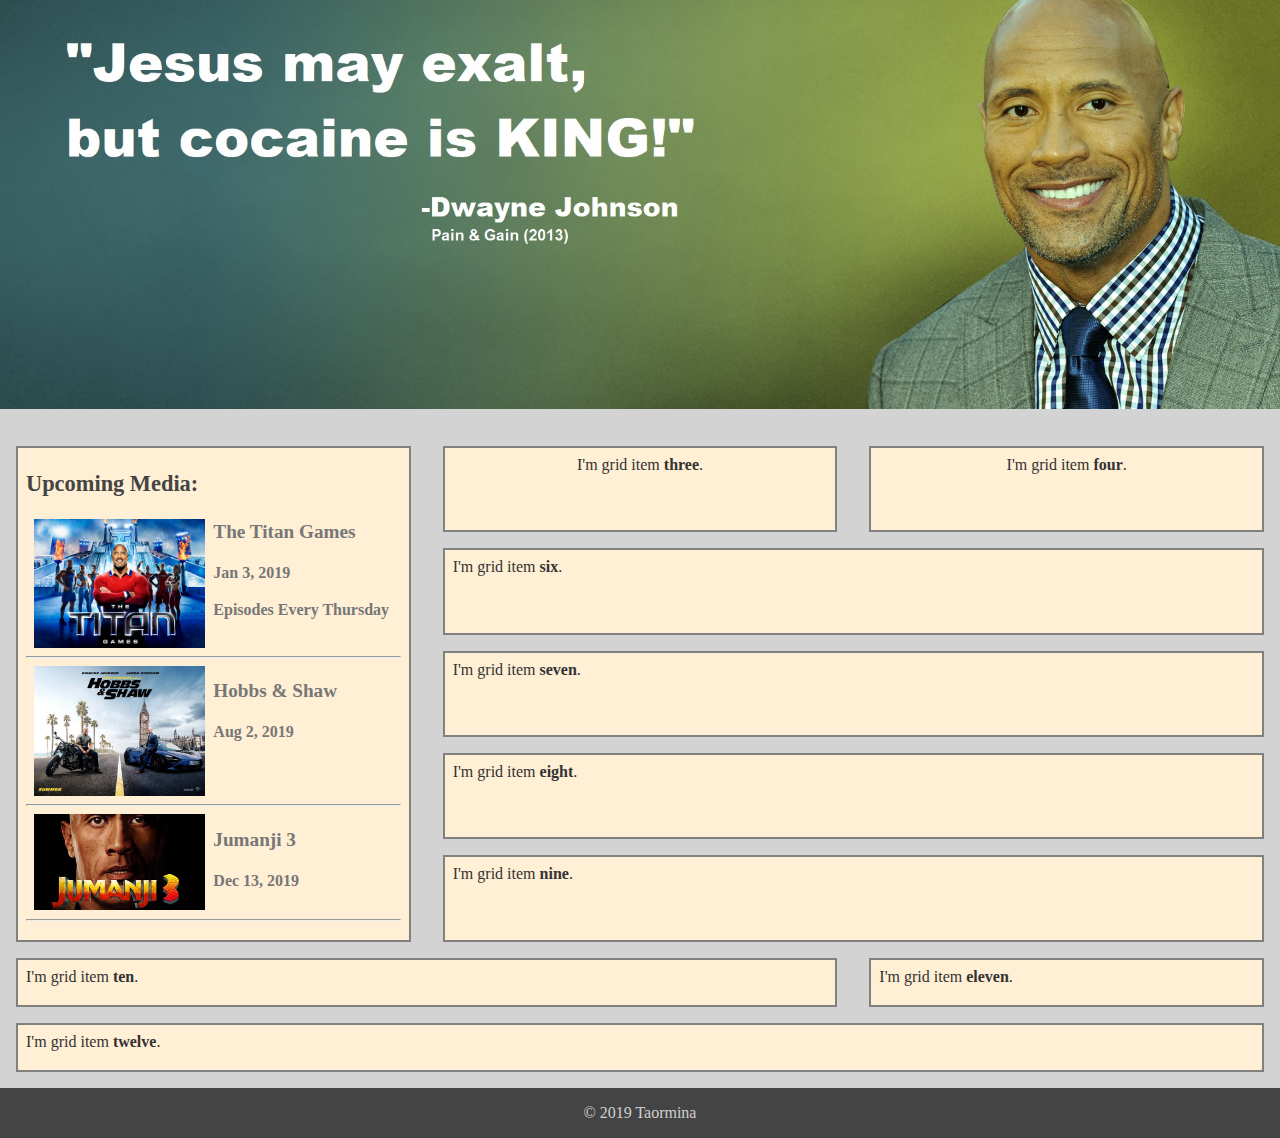
==== main.html @ 6da6864b "Added password protection" ====
<!DOCTYPE html>
<html lang="en-US">
  <head>
    <meta charset="utf-8">
    <meta http-equiv="X-UA-Compatible" content="IE=edge">
    <meta name="viewport" content="width=device-width, initial-scale=1">
    <link rel="icon" href="img/mt-logo.png">
    <title>&copy; 2019 Taormina</title>
    <link href="https://fonts.googleapis.com/css?family=Gentium+Book+Basic|Lato:300,900" rel="stylesheet"><!-- to load google fonts -->
    <link href="css/mini_reset.css" rel="stylesheet"><!-- for browser reset -->
    <link href="css/normalize.css" rel="stylesheet"><!-- for cross-browser compatibility -->
    <link href="css/style.css" rel="stylesheet"><!-- link to stylesheet -->
  </head>
  <body>
    <main id="page">
      <div class="main-image">
        <figure>
          <img src="img/header-image.jpg" alt="Dwayne &quot;The Rock&quot; Johnson">
        </figure>
      </div>
      <section class="grid-container">
        <!--
        <div class="grid-item two">
          <p>I'm grid item <strong>two</strong>.</p>
        </div>-->
        <div class="grid-item three">
          <p>I'm grid item <strong>three</strong>.</p>
        </div>
        <div class="grid-item four">
          <p>I'm grid item <strong>four</strong>.</p>
        </div>
        <div class="grid-item five">
        <h4>Upcoming Media:</h4>

        <figure>
          <a href="https://www.nbc.com/the-titan-games" target="_blank">
            <img class="movie" src="img/titan-games.jpg" alt="Titan Games">
          </a>
        </figure>
          <h5 class="description">The Titan Games<h5>
          <h6 class="description">Jan 3, 2019<h6>
          <h6 class="description">Episodes Every Thursday<h6>
          <br style="clear:both"/>
          <hr>

          <figure>
          <a href="https://www.imdb.com/videoplayer/vi3195320857?playlistId=tt6806448&ref_=tt_ov_vi" target="_blank">
            <img class="movie" src="img/hobbs-and-shaw.jpg" alt="Hobbs and Shaw">
          </a>
          </figure>
          <h5 class="description">Hobbs & Shaw<h5>
            <h6 class="description">Aug 2, 2019<h6>
          <br style="clear:both"/>
          <hr>

          <figure>
          <a href="https://www.imdb.com/title/tt7975244/" target="_blank">
            <img class="movie" src="img/jumanji-3.jpg" alt="Jumanji 3">
          </a>
          </figure>
          <h5 class="description">Jumanji 3<h5>
            <h6 class="description">Dec 13, 2019<h6>
          <br style="clear:both"/>
          <hr>

        </div>
      </div>
        <div class="grid-item six">
          <p>I'm grid item <strong>six</strong>.</p>
        </div>
        <div class="grid-item seven">
          <p>I'm grid item <strong>seven</strong>.</p>
        </div>
        <div class="grid-item eight">
          <p>I'm grid item <strong>eight</strong>.</p>
        </div>
        <div class="grid-item nine">
          <p>I'm grid item <strong>nine</strong>.</p>
        </div>
        <div class="grid-item ten">
          <p>I'm grid item <strong>ten</strong>.</p>
        </div>
        <div class="grid-item eleven">
          <p>I'm grid item <strong>eleven</strong>.</p>
        </div>
        <div class="grid-item twelve">
          <p>I'm grid item <strong>twelve</strong>.</p>
        </div>
      </section>
      <footer class="footer">
        <p>&copy; 2019 Taormina</p>
      </footer>
    </main>
  </body>

</html>
---- css/style.css ----
/*-- Hero Unit Styles--*/
header {
  width: 510px;
  margin-top: 2em;
  margin-bottom: 2em;
  margin-left: auto;
  margin-right: auto;
}
h1 {font-size: 2em;}
h2 {font-size: 1.8em;}
h3 {font-size: 1.6em;}
h4 {font-size: 1.4em;
  color: #444 !important
}
h5 {font-size: 1.2em;
}
h6 {font-size: 1em;}

h1, h2, h3, h4, h5, h6 {
  font-weight: 800;
  margin-top: .67em;
  margin-bottom: .67em;
  color: #777;
}
h1 {
  margin: 0 auto;
  padding: 0 auto;
  margin-left: auto;
  margin-right: auto;
  display: flex;
  justify-content: center;
}
body {
  color: #333;
  font-size: 16px;
  font-family: 'Gentium Book Basic', serif;
  background-color: lightgray;
}
p {
  margin-bottom: .67em;
  margin-left: auto;
  margin-right: auto;
}
.main-image{
  width: 100%;
}
/*--Styles the grid--*/
.grid-container {
  border: 3px;
  padding: 1em;
/*-- enables grid layout--*/
  display: grid;
  grid-gap: 1em 2em;
  grid-template-columns: repeat(3, 1fr);
}
.grid-item {
  border: 2px solid gray;
  padding: .5em;
  background-color: papayawhip;
  overflow: auto;
}

.grid-container {
  grid-template-areas:
                      "head head head"
                      "wall feat2 feat3"
                      "wall blog1 blog1"
                      "wall blog2 blog2"
                      "wall blog3 blog3"
                      "wall blog4 blog4"
                      "close1 close1 close2"
                      "foot foot foot";
}
.one {
  grid-area: head;
  border: none;
  background: none;
  padding: 0em;
}
.two {
  /*grid-area: feat1;*/
  text-align: center;
}
.three {
  grid-area: feat2;
  text-align: center;
}
.four {
  grid-area: feat3;
  text-align: center;
}
.five {
  grid-area: wall;
}
.six {
  grid-area: blog1;
}
.seven {
  grid-area: blog2;
}
.eight {
  grid-area: blog3;
}
.nine {
  grid-area: blog4;
}
.ten {
  grid-area: close1;
}
.eleven {
  grid-area: close2;
}
.twelve {
  grid-area: foot;
}
/*-- Styles Links in Pages--*/
a:link, a:visited {
  color: #D0D0D0;
  text-decoration: none;
}
a:hover, a:active  {
  color: #F0F0F0;
  text-decoration: underline;
}
a.active {
  color: #F0F0F0;
}
/*--Styles movie images--*/
.movie {
  float: left;
  width: 50%;
  padding: .5em .5em;
/*  border: 2px red solid;*/
}
.description{
  /*border: 2px blue solid;*/
  padding-top: .5em;
}
/*--Styles Footer--*/
.footer {
   position: sticky;
   bottom: auto;
   text-align: center;
   padding: 1em 0 .3em 0;
   color: #D0D0D0;
   width:100%;
   height: auto;   /* Height of the footer */
   background:#444;
}
/*-- changes header and article width on small screens --*/
@media screen and (max-width: 768px) {
  header {width: 96%;}
  article {width: 96%;}
}
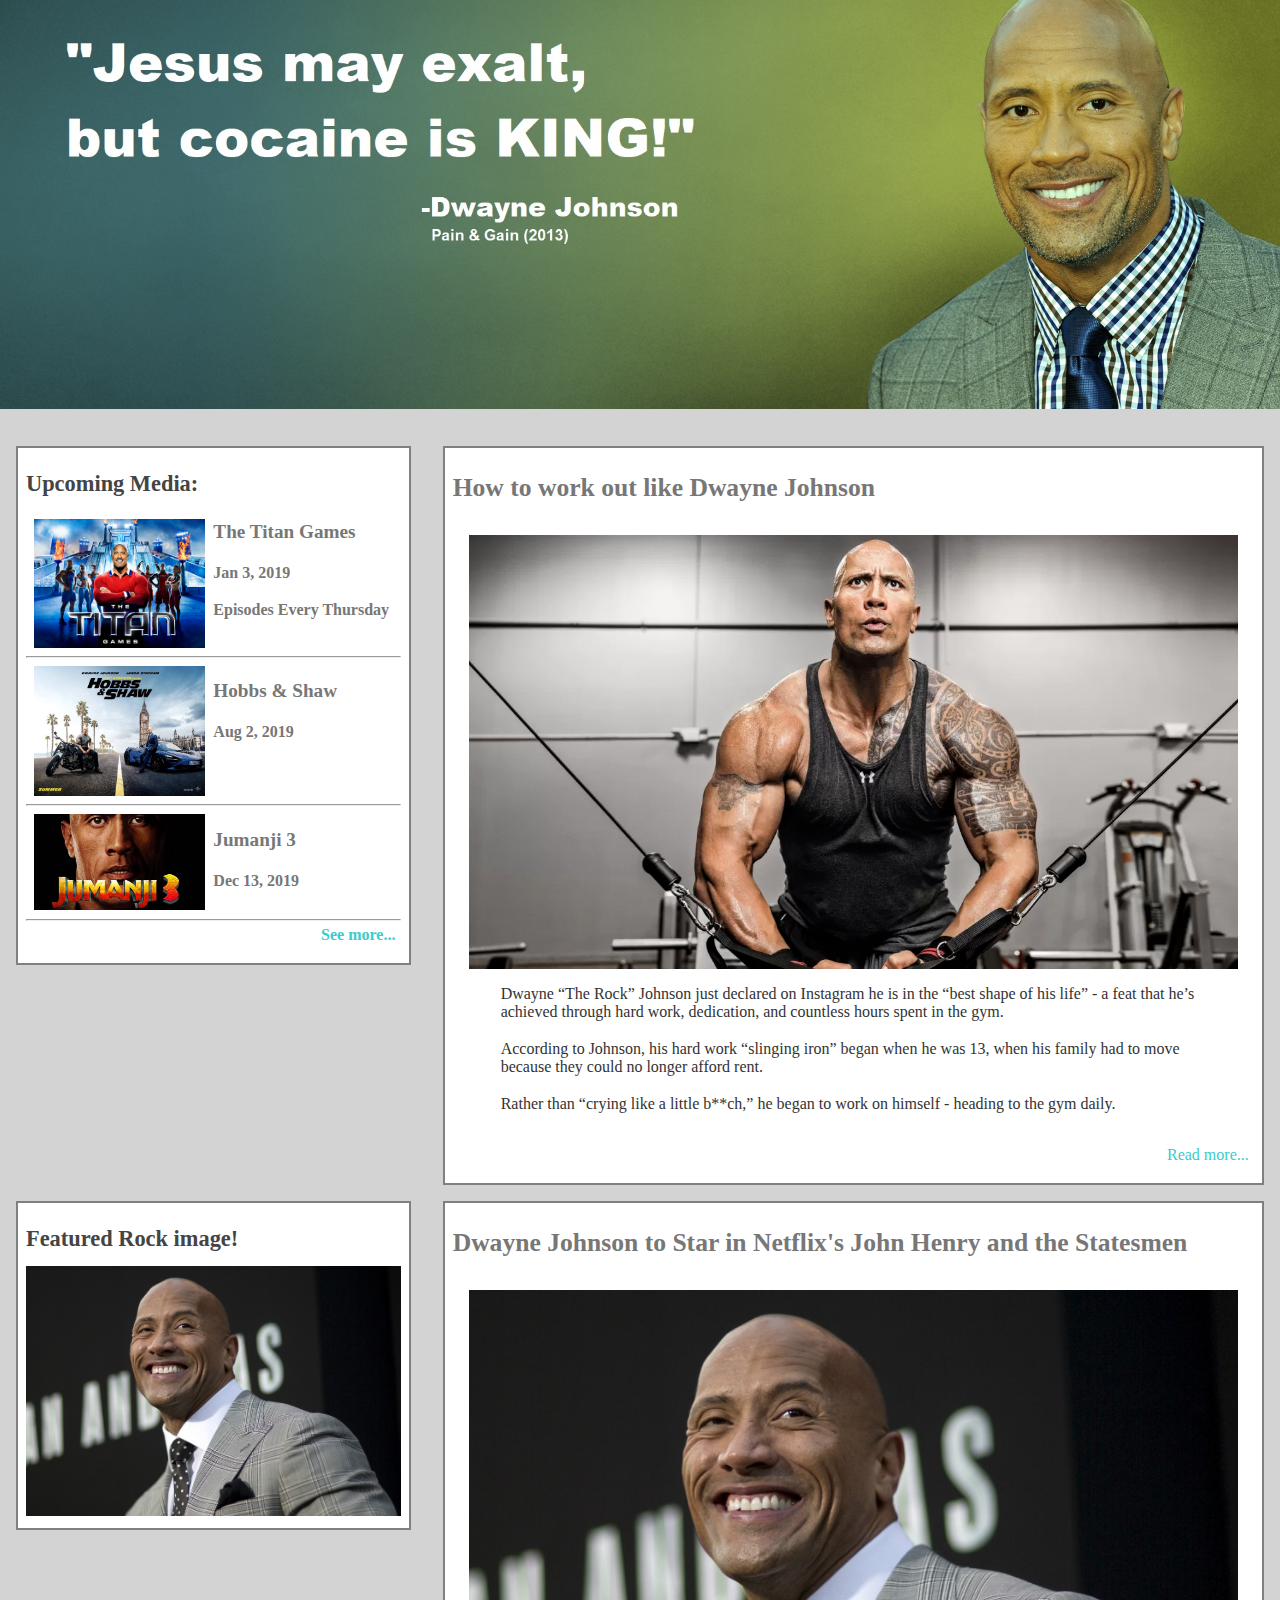
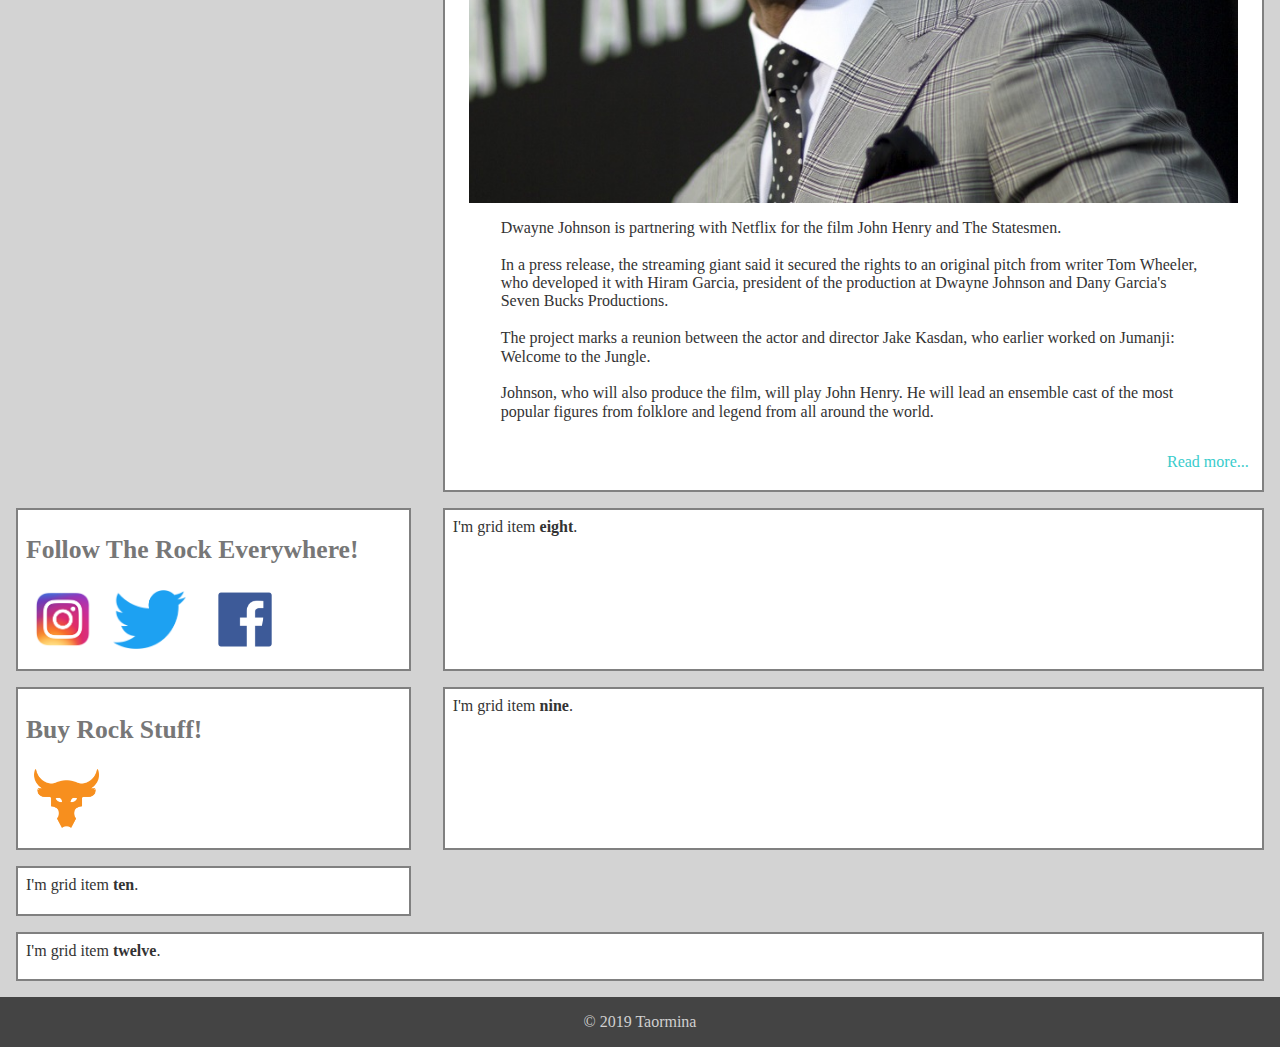
==== commit 17b6826a: "some more changes" ====
--- a/main.html
+++ b/main.html
@@ -4,7 +4,7 @@
     <meta charset="utf-8">
     <meta http-equiv="X-UA-Compatible" content="IE=edge">
     <meta name="viewport" content="width=device-width, initial-scale=1">
-    <link rel="icon" href="img/mt-logo.png">
+    <link rel="icon" href="img/dj-head.png">
     <title>&copy; 2019 Taormina</title>
     <link href="https://fonts.googleapis.com/css?family=Gentium+Book+Basic|Lato:300,900" rel="stylesheet"><!-- to load google fonts -->
     <link href="css/mini_reset.css" rel="stylesheet"><!-- for browser reset -->
@@ -24,52 +24,86 @@
           <p>I'm grid item <strong>two</strong>.</p>
         </div>-->
         <div class="grid-item three">
-          <p>I'm grid item <strong>three</strong>.</p>
+          <h3>Buy Rock Stuff!</h3>
+          <figure>
+            <a href="https://www.underarmour.com/en-us/project-rock/g/32k2" target="_blank">
+              <img class="social gear" src="img/project-rock.png" alt="Project Rock">
+            </a>
+          </figure>
         </div>
         <div class="grid-item four">
-          <p>I'm grid item <strong>four</strong>.</p>
+          <h3>Follow The Rock Everywhere!</h3>
+            <a href="https://www.instagram.com/therock/?hl=en" target="_blank">
+              <img class="social" src="img/instagram.png" alt="Instagram">
+            </a>
+            <a href="https://twitter.com/TheRock?ref_src=twsrc%5Egoogle%7Ctwcamp%5Eserp%7Ctwgr%5Eauthor" target="_blank">
+              <img class="social" src="img/twitter.png" alt="Twitter">
+            </a>
+            <a href="https://www.facebook.com/DwayneJohnson/" target="_blank">
+              <img class="social" src="img/facebook.png" alt="Facebook">
+            </a>
         </div>
         <div class="grid-item five">
-        <h4>Upcoming Media:</h4>
-
-        <figure>
-          <a href="https://www.nbc.com/the-titan-games" target="_blank">
-            <img class="movie" src="img/titan-games.jpg" alt="Titan Games">
-          </a>
-        </figure>
-          <h5 class="description">The Titan Games<h5>
-          <h6 class="description">Jan 3, 2019<h6>
-          <h6 class="description">Episodes Every Thursday<h6>
-          <br style="clear:both"/>
-          <hr>
+          <h4>Upcoming Media:</h4>
 
           <figure>
-          <a href="https://www.imdb.com/videoplayer/vi3195320857?playlistId=tt6806448&ref_=tt_ov_vi" target="_blank">
-            <img class="movie" src="img/hobbs-and-shaw.jpg" alt="Hobbs and Shaw">
-          </a>
+            <a href="https://www.nbc.com/the-titan-games" target="_blank">
+              <img class="movie" src="img/titan-games.jpg" alt="Titan Games">
+            </a>
           </figure>
-          <h5 class="description">Hobbs & Shaw<h5>
-            <h6 class="description">Aug 2, 2019<h6>
-          <br style="clear:both"/>
-          <hr>
+            <h5 class="description">The Titan Games<h5>
+            <h6 class="description">Jan 3, 2019<h6>
+            <h6 class="description">Episodes Every Thursday<h6>
+            <br style="clear:both"/>
+            <hr>
 
-          <figure>
-          <a href="https://www.imdb.com/title/tt7975244/" target="_blank">
-            <img class="movie" src="img/jumanji-3.jpg" alt="Jumanji 3">
-          </a>
-          </figure>
-          <h5 class="description">Jumanji 3<h5>
-            <h6 class="description">Dec 13, 2019<h6>
-          <br style="clear:both"/>
-          <hr>
+            <figure>
+            <a href="https://www.imdb.com/videoplayer/vi3195320857?playlistId=tt6806448&ref_=tt_ov_vi" target="_blank">
+              <img class="movie" src="img/hobbs-and-shaw.jpg" alt="Hobbs and Shaw">
+            </a>
+            </figure>
+            <h5 class="description">Hobbs & Shaw<h5>
+              <h6 class="description">Aug 2, 2019<h6>
+            <br style="clear:both"/>
+            <hr>
 
+            <figure>
+            <a href="https://www.imdb.com/title/tt7975244/" target="_blank">
+              <img class="movie" src="img/jumanji-3.jpg" alt="Jumanji 3">
+            </a>
+            </figure>
+            <h5 class="description">Jumanji 3<h5>
+              <h6 class="description">Dec 13, 2019<h6>
+            <br style="clear:both"/>
+            <hr>
+
+            <a class="link more" target="_blank" href="https://www.google.com/search?q=dwayne+johnson+upcoming+movies&oq=dwayne+johnson+upcoming+movies&aqs=chrome.0.69i59j0l5.4407j0j7&sourceid=chrome&ie=UTF-8">
+              <p>See more...</p>
+            </a>
         </div>
       </div>
         <div class="grid-item six">
-          <p>I'm grid item <strong>six</strong>.</p>
+          <h3>How to work out like Dwayne Johnson</h3>
+          <figure>
+              <img class="blog-img" src="img/rock-workout.png" alt="Dwayne's Manly Muscles">
+          </figure>
+          <p class="blog-post">Dwayne “The Rock” Johnson just declared on Instagram he is in the “best shape of his life” - a feat that he’s achieved through hard work, dedication, and countless hours spent in the gym.<br>
+            <br>According to Johnson, his hard work “slinging iron” began when he was 13, when his family had to move because they could no longer afford rent.<br>
+            <br>Rather than “crying like a little b**ch,” he began to work on himself - heading to the gym daily.<br>
+          </p>
+          <a class="link more" target="_blank" href="https://www.independent.co.uk/life-style/the-rock-dwayne-johnson-workout-exercise-bodybuilding-instagram-a8485251.html"><p>Read more...</p></a>
         </div>
         <div class="grid-item seven">
-          <p>I'm grid item <strong>seven</strong>.</p>
+          <h3>Dwayne Johnson to Star in Netflix's John Henry and the Statesmen</h3>
+          <figure>
+              <img class="blog-img" src="img/rock-smile.jpg" alt="Rock Smiling">
+          </figure>
+          <p class="blog-post">Dwayne Johnson is partnering with Netflix for the film John Henry and The Statesmen. <br>
+            <br>In a press release, the streaming giant said it secured the rights to an original pitch from writer Tom Wheeler, who developed it with Hiram Garcia, president of the production at Dwayne Johnson and Dany Garcia's Seven Bucks Productions.<br>
+            <br>The project marks a reunion between the actor and director Jake Kasdan, who earlier worked on Jumanji: Welcome to the Jungle.<br>
+            <br>Johnson, who will also produce the film, will play John Henry. He will lead an ensemble cast of the most popular figures from folklore and legend from all around the world.<br>
+          </p>
+          <a class="link more" target="_blank" href="https://www.news18.com/news/movies/dwayne-johnson-to-star-in-netflixs-john-henry-and-the-statesmen-1904499.html"><p>Read more...</p></a>
         </div>
         <div class="grid-item eight">
           <p>I'm grid item <strong>eight</strong>.</p>
@@ -81,7 +115,9 @@
           <p>I'm grid item <strong>ten</strong>.</p>
         </div>
         <div class="grid-item eleven">
-          <p>I'm grid item <strong>eleven</strong>.</p>
+          <h4>Featured Rock image!</h4>
+            <script type="text/javascript" src="js/randomimage.js">
+            </script>
         </div>
         <div class="grid-item twelve">
           <p>I'm grid item <strong>twelve</strong>.</p>
--- a/css/style.css
+++ b/css/style.css
@@ -56,19 +56,19 @@
 .grid-item {
   border: 2px solid gray;
   padding: .5em;
-  background-color: papayawhip;
+  background-color: #FFF;
   overflow: auto;
 }
 
 .grid-container {
   grid-template-areas:
                       "head head head"
-                      "wall feat2 feat3"
                       "wall blog1 blog1"
-                      "wall blog2 blog2"
-                      "wall blog3 blog3"
-                      "wall blog4 blog4"
-                      "close1 close1 close2"
+                      "wall2 blog2 blog2"
+                      "feat3 blog3 blog3"
+                      "feat2 blog4 blog4"
+                      "close1 close3 close3"
+                      "close1 close2 close2"
                       "foot foot foot";
 }
 .one {
@@ -83,14 +83,17 @@
 }
 .three {
   grid-area: feat2;
-  text-align: center;
+  align-self: start;
 }
 .four {
   grid-area: feat3;
-  text-align: center;
+  align-self: start;
+  display: inline-block;
+  justify-content: center;
 }
 .five {
   grid-area: wall;
+  align-self: start;
 }
 .six {
   grid-area: blog1;
@@ -108,22 +111,37 @@
   grid-area: close1;
 }
 .eleven {
-  grid-area: close2;
+  grid-area: wall2;
+  align-self: start;
 }
 .twelve {
   grid-area: foot;
 }
+.featured{
+  /*styles*/
+}
+.social{
+  width: auto;
+  height: 75px;
+/*  float: left;*/
+  padding: .5em .5em .5em .5em;
+}
 /*-- Styles Links in Pages--*/
 a:link, a:visited {
-  color: #D0D0D0;
+  color: #39CCCC;
   text-decoration: none;
 }
 a:hover, a:active  {
-  color: #F0F0F0;
+  color: #0074D9;
   text-decoration: underline;
 }
 a.active {
-  color: #F0F0F0;
+  color: #39CCCC;
+}
+.more{
+  float: right;
+  padding-top: .33em;
+  padding-right: .33em;
 }
 /*--Styles movie images--*/
 .movie {
@@ -135,6 +153,15 @@
 .description{
   /*border: 2px blue solid;*/
   padding-top: .5em;
+}
+.blog-img{
+  display: block;
+  margin-left: auto;
+  margin-right: auto;
+  padding: 1em;
+}
+.blog-post{
+  padding: 0em 3em 1em 3em;
 }
 /*--Styles Footer--*/
 .footer {
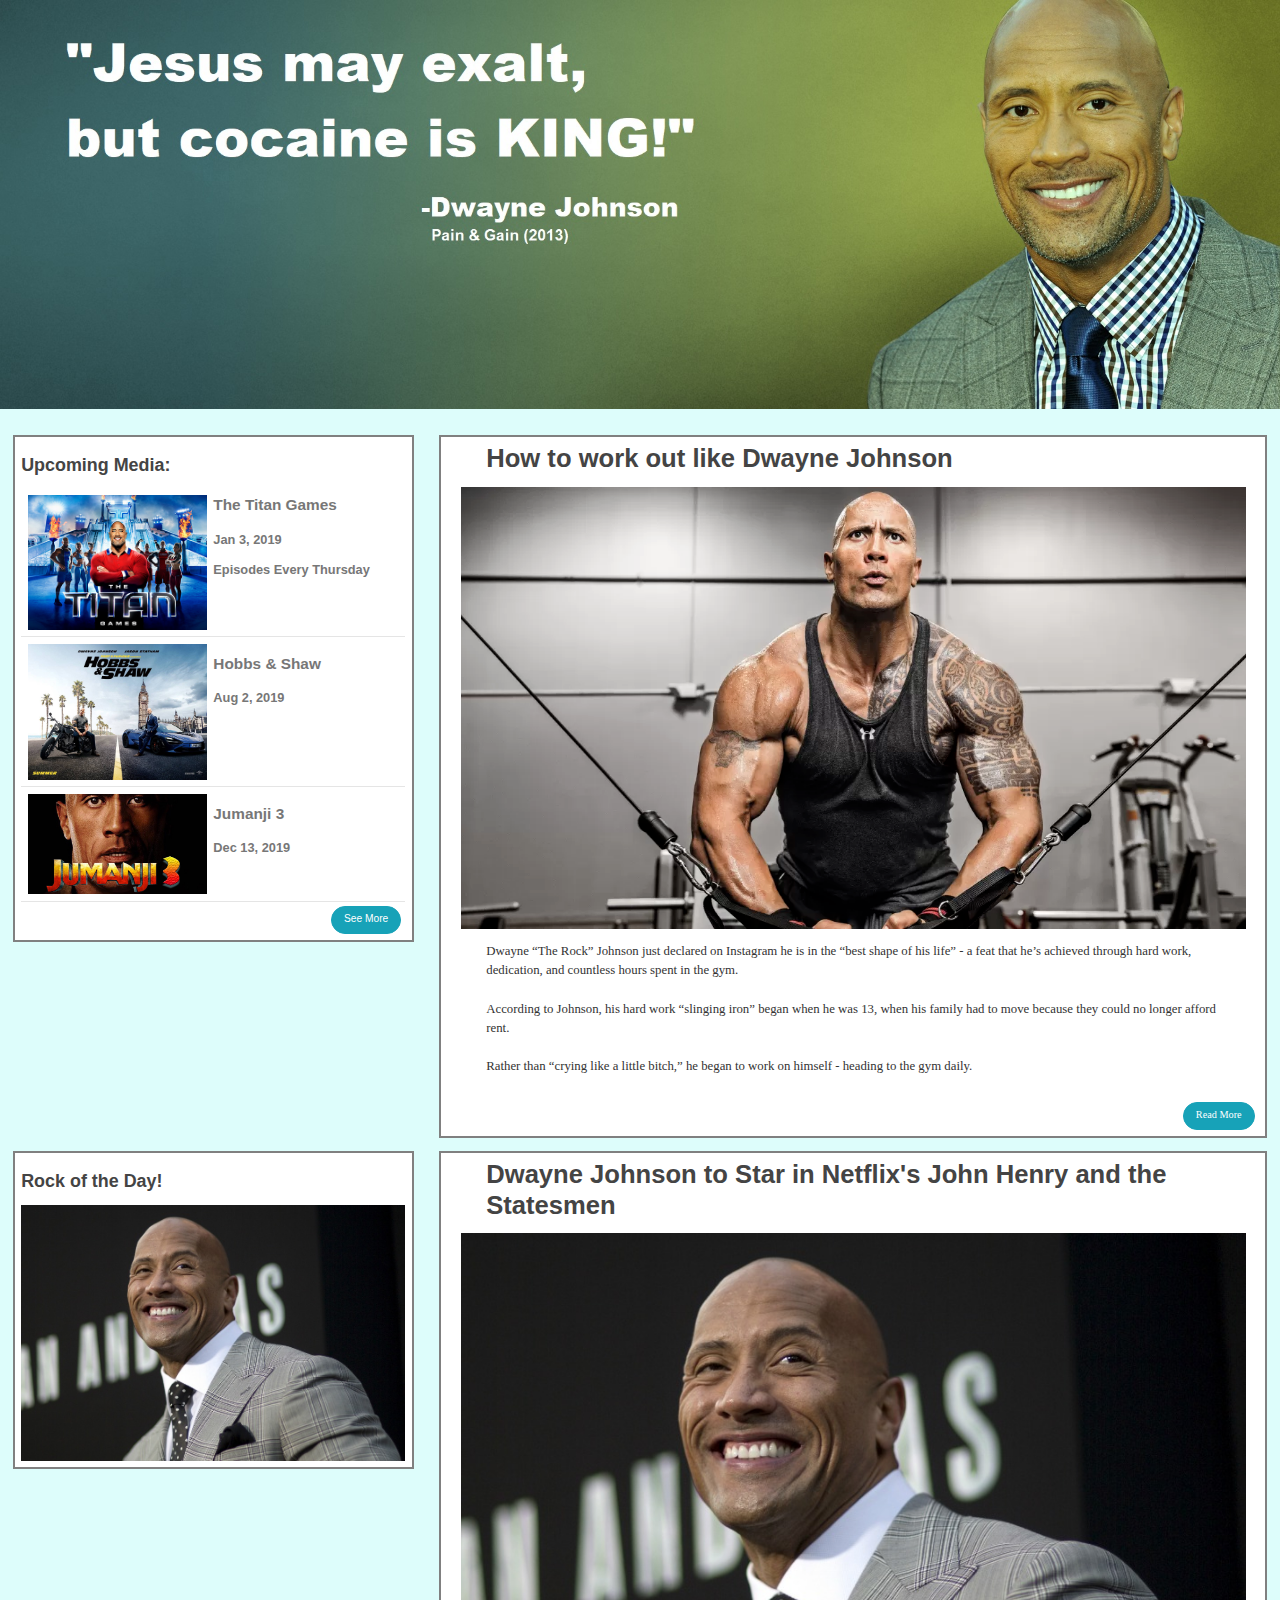
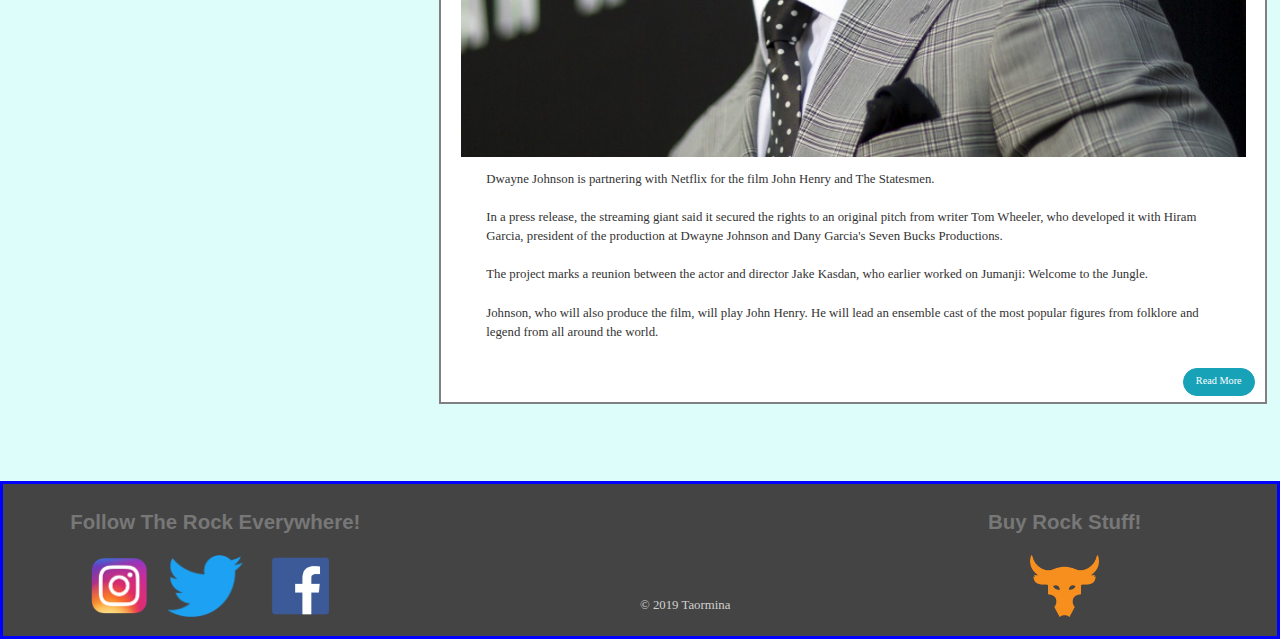
==== commit 6f4b1651: "Adds compatibility for varying screen size" ====
--- a/main.html
+++ b/main.html
@@ -6,6 +6,8 @@
     <meta name="viewport" content="width=device-width, initial-scale=1">
     <link rel="icon" href="img/dj-head.png">
     <title>&copy; 2019 Taormina</title>
+    <link rel="stylesheet" href="https://maxcdn.bootstrapcdn.com/bootstrap/4.0.0/css/bootstrap.min.css" integrity="sha384-Gn5384xqQ1aoWXA+058RXPxPg6fy4IWvTNh0E263XmFcJlSAwiGgFAW/dAiS6JXm" crossorigin="anonymous">
+    <link rel="stylesheet" href="https://use.fontawesome.com/releases/v5.7.1/css/all.css" integrity="sha384-fnmOCqbTlWIlj8LyTjo7mOUStjsKC4pOpQbqyi7RrhN7udi9RwhKkMHpvLbHG9Sr" crossorigin="anonymous">
     <link href="https://fonts.googleapis.com/css?family=Gentium+Book+Basic|Lato:300,900" rel="stylesheet"><!-- to load google fonts -->
     <link href="css/mini_reset.css" rel="stylesheet"><!-- for browser reset -->
     <link href="css/normalize.css" rel="stylesheet"><!-- for cross-browser compatibility -->
@@ -23,26 +25,6 @@
         <div class="grid-item two">
           <p>I'm grid item <strong>two</strong>.</p>
         </div>-->
-        <div class="grid-item three">
-          <h3>Buy Rock Stuff!</h3>
-          <figure>
-            <a href="https://www.underarmour.com/en-us/project-rock/g/32k2" target="_blank">
-              <img class="social gear" src="img/project-rock.png" alt="Project Rock">
-            </a>
-          </figure>
-        </div>
-        <div class="grid-item four">
-          <h3>Follow The Rock Everywhere!</h3>
-            <a href="https://www.instagram.com/therock/?hl=en" target="_blank">
-              <img class="social" src="img/instagram.png" alt="Instagram">
-            </a>
-            <a href="https://twitter.com/TheRock?ref_src=twsrc%5Egoogle%7Ctwcamp%5Eserp%7Ctwgr%5Eauthor" target="_blank">
-              <img class="social" src="img/twitter.png" alt="Twitter">
-            </a>
-            <a href="https://www.facebook.com/DwayneJohnson/" target="_blank">
-              <img class="social" src="img/facebook.png" alt="Facebook">
-            </a>
-        </div>
         <div class="grid-item five">
           <h4>Upcoming Media:</h4>
 
@@ -78,23 +60,23 @@
             <hr>
 
             <a class="link more" target="_blank" href="https://www.google.com/search?q=dwayne+johnson+upcoming+movies&oq=dwayne+johnson+upcoming+movies&aqs=chrome.0.69i59j0l5.4407j0j7&sourceid=chrome&ie=UTF-8">
-              <p>See more...</p>
+              <button type="button" class="btn btn-info">See More <i class="fas fa-external-link-alt"></i></button>
             </a>
         </div>
       </div>
         <div class="grid-item six">
-          <h3>How to work out like Dwayne Johnson</h3>
+          <h1>How to work out like Dwayne Johnson</h1>
           <figure>
               <img class="blog-img" src="img/rock-workout.png" alt="Dwayne's Manly Muscles">
           </figure>
           <p class="blog-post">Dwayne “The Rock” Johnson just declared on Instagram he is in the “best shape of his life” - a feat that he’s achieved through hard work, dedication, and countless hours spent in the gym.<br>
             <br>According to Johnson, his hard work “slinging iron” began when he was 13, when his family had to move because they could no longer afford rent.<br>
-            <br>Rather than “crying like a little b**ch,” he began to work on himself - heading to the gym daily.<br>
+            <br>Rather than “crying like a little bitch,” he began to work on himself - heading to the gym daily.<br>
           </p>
-          <a class="link more" target="_blank" href="https://www.independent.co.uk/life-style/the-rock-dwayne-johnson-workout-exercise-bodybuilding-instagram-a8485251.html"><p>Read more...</p></a>
+          <a class="link more" target="_blank" href="https://www.independent.co.uk/life-style/the-rock-dwayne-johnson-workout-exercise-bodybuilding-instagram-a8485251.html"><button type="button" class="btn btn-info">Read More <i class="fas fa-external-link-alt"></i></button></a>
         </div>
         <div class="grid-item seven">
-          <h3>Dwayne Johnson to Star in Netflix's John Henry and the Statesmen</h3>
+          <h1>Dwayne Johnson to Star in Netflix's John Henry and the Statesmen</h1>
           <figure>
               <img class="blog-img" src="img/rock-smile.jpg" alt="Rock Smiling">
           </figure>
@@ -103,9 +85,9 @@
             <br>The project marks a reunion between the actor and director Jake Kasdan, who earlier worked on Jumanji: Welcome to the Jungle.<br>
             <br>Johnson, who will also produce the film, will play John Henry. He will lead an ensemble cast of the most popular figures from folklore and legend from all around the world.<br>
           </p>
-          <a class="link more" target="_blank" href="https://www.news18.com/news/movies/dwayne-johnson-to-star-in-netflixs-john-henry-and-the-statesmen-1904499.html"><p>Read more...</p></a>
+          <a class="link more" target="_blank" href="https://www.news18.com/news/movies/dwayne-johnson-to-star-in-netflixs-john-henry-and-the-statesmen-1904499.html"><button type="button" class="btn btn-info">Read More <i class="fas fa-external-link-alt"></i></button></a>
         </div>
-        <div class="grid-item eight">
+        <!--<div class="grid-item eight">
           <p>I'm grid item <strong>eight</strong>.</p>
         </div>
         <div class="grid-item nine">
@@ -113,20 +95,45 @@
         </div>
         <div class="grid-item ten">
           <p>I'm grid item <strong>ten</strong>.</p>
-        </div>
+        </div>-->
         <div class="grid-item eleven">
-          <h4>Featured Rock image!</h4>
+          <h4>Rock of the Day!</h4>
             <script type="text/javascript" src="js/randomimage.js">
             </script>
         </div>
-        <div class="grid-item twelve">
+        <!--<div class="grid-item twelve">
           <p>I'm grid item <strong>twelve</strong>.</p>
+        </div>-->
+      </section>
+      <footer class="grid-container-foot footer">
+        <div class="foot1">
+          <h3>Follow The Rock Everywhere!</h3>
+            <a href="https://www.instagram.com/therock/?hl=en" target="_blank">
+              <img class="social" src="img/instagram.png" alt="Instagram">
+            </a>
+            <a href="https://twitter.com/TheRock?ref_src=twsrc%5Egoogle%7Ctwcamp%5Eserp%7Ctwgr%5Eauthor" target="_blank">
+              <img class="social" src="img/twitter.png" alt="Twitter">
+            </a>
+            <a href="https://www.facebook.com/DwayneJohnson/" target="_blank">
+              <img class="social" src="img/facebook.png" alt="Facebook">
+            </a>
         </div>
-      </section>
-      <footer class="footer">
-        <p>&copy; 2019 Taormina</p>
+        <p class="foot2">&copy; 2019 Taormina</p>
+        <div class="foot3">
+          <h3>Buy Rock Stuff!</h3>
+          <figure>
+            <a href="https://www.underarmour.com/en-us/project-rock/g/32k2" target="_blank">
+              <img class="social gear" src="img/project-rock.png" alt="Project Rock">
+            </a>
+          </figure>
+        </div>
       </footer>
     </main>
+
+    <script src="https://code.jquery.com/jquery-3.2.1.slim.min.js" integrity="sha384-KJ3o2DKtIkvYIK3UENzmM7KCkRr/rE9/Qpg6aAZGJwFDMVNA/GpGFF93hXpG5KkN" crossorigin="anonymous"></script>
+    <script src="https://cdnjs.cloudflare.com/ajax/libs/popper.js/1.12.9/umd/popper.min.js" integrity="sha384-ApNbgh9B+Y1QKtv3Rn7W3mgPxhU9K/ScQsAP7hUibX39j7fakFPskvXusvfa0b4Q" crossorigin="anonymous"></script>
+    <script src="https://maxcdn.bootstrapcdn.com/bootstrap/4.0.0/js/bootstrap.min.js" integrity="sha384-JZR6Spejh4U02d8jOt6vLEHfe/JQGiRRSQQxSfFWpi1MquVdAyjUar5+76PVCmYl" crossorigin="anonymous"></script>
+
   </body>
 
 </html>
--- a/css/style.css
+++ b/css/style.css
@@ -6,35 +6,36 @@
   margin-left: auto;
   margin-right: auto;
 }
-h1 {font-size: 2em;}
-h2 {font-size: 1.8em;}
-h3 {font-size: 1.6em;}
-h4 {font-size: 1.4em;
-  color: #444 !important
-}
-h5 {font-size: 1.2em;
-}
-h6 {font-size: 1em;}
+h1 {font-size: 2vw; color: #444 !important;}
+h2 {font-size: 1.8vw;}
+h3 {font-size: 1.6vw;}
+h4 {font-size: 1.4vw;
+  color: #444 !important;
+}
+h5 {font-size: 1.2vw;
+}
+h6 {font-size: 1vw;}
 
 h1, h2, h3, h4, h5, h6 {
   font-weight: 800;
   margin-top: .67em;
   margin-bottom: .67em;
   color: #777;
+  font-family: 'Roboto', sans-serif;
 }
 h1 {
   margin: 0 auto;
-  padding: 0 auto;
+  padding: 0 1.5em;
   margin-left: auto;
   margin-right: auto;
   display: flex;
-  justify-content: center;
+  text-align: left;
 }
 body {
   color: #333;
-  font-size: 16px;
+  font-size: 1vw;
   font-family: 'Gentium Book Basic', serif;
-  background-color: lightgray;
+  background-color: #ddfdfb;
 }
 p {
   margin-bottom: .67em;
@@ -101,7 +102,7 @@
 .seven {
   grid-area: blog2;
 }
-.eight {
+/*.eight {
   grid-area: blog3;
 }
 .nine {
@@ -109,14 +110,14 @@
 }
 .ten {
   grid-area: close1;
-}
+}*/
 .eleven {
   grid-area: wall2;
   align-self: start;
 }
-.twelve {
+/*.twelve {
   grid-area: foot;
-}
+}*/
 .featured{
   /*styles*/
 }
@@ -142,6 +143,14 @@
   float: right;
   padding-top: .33em;
   padding-right: .33em;
+}
+.btn{
+  border-radius: 40px;
+  font-size:80%;
+  line-height: 1vw;
+}
+.fa-external-link-alt{
+  font-size: .75em;
 }
 /*--Styles movie images--*/
 .movie {
@@ -173,9 +182,32 @@
    width:100%;
    height: auto;   /* Height of the footer */
    background:#444;
+   border: 3px red solid;
+}
+.grid-container-foot {
+  grid-template-areas:
+                      "foot1 foot2 foot3";
+  border: 3px blue solid;
+  padding: 1em;
+  display: grid;
+  grid-gap: 1em 2em;
+  grid-template-columns: repeat(3, 1fr);
+}
+.foot1 {
+  grid-area: foot1;
+}
+.foot2 {
+  grid-area: foot2;
+  position: absolute;
+  bottom: 0;
+  margin-left: 50%;
+}
+.foot3 {
+  grid-area: foot3;
 }
 /*-- changes header and article width on small screens --*/
 @media screen and (max-width: 768px) {
   header {width: 96%;}
   article {width: 96%;}
-}
+  body {background-color: red; font-size: 2vw;}
+}
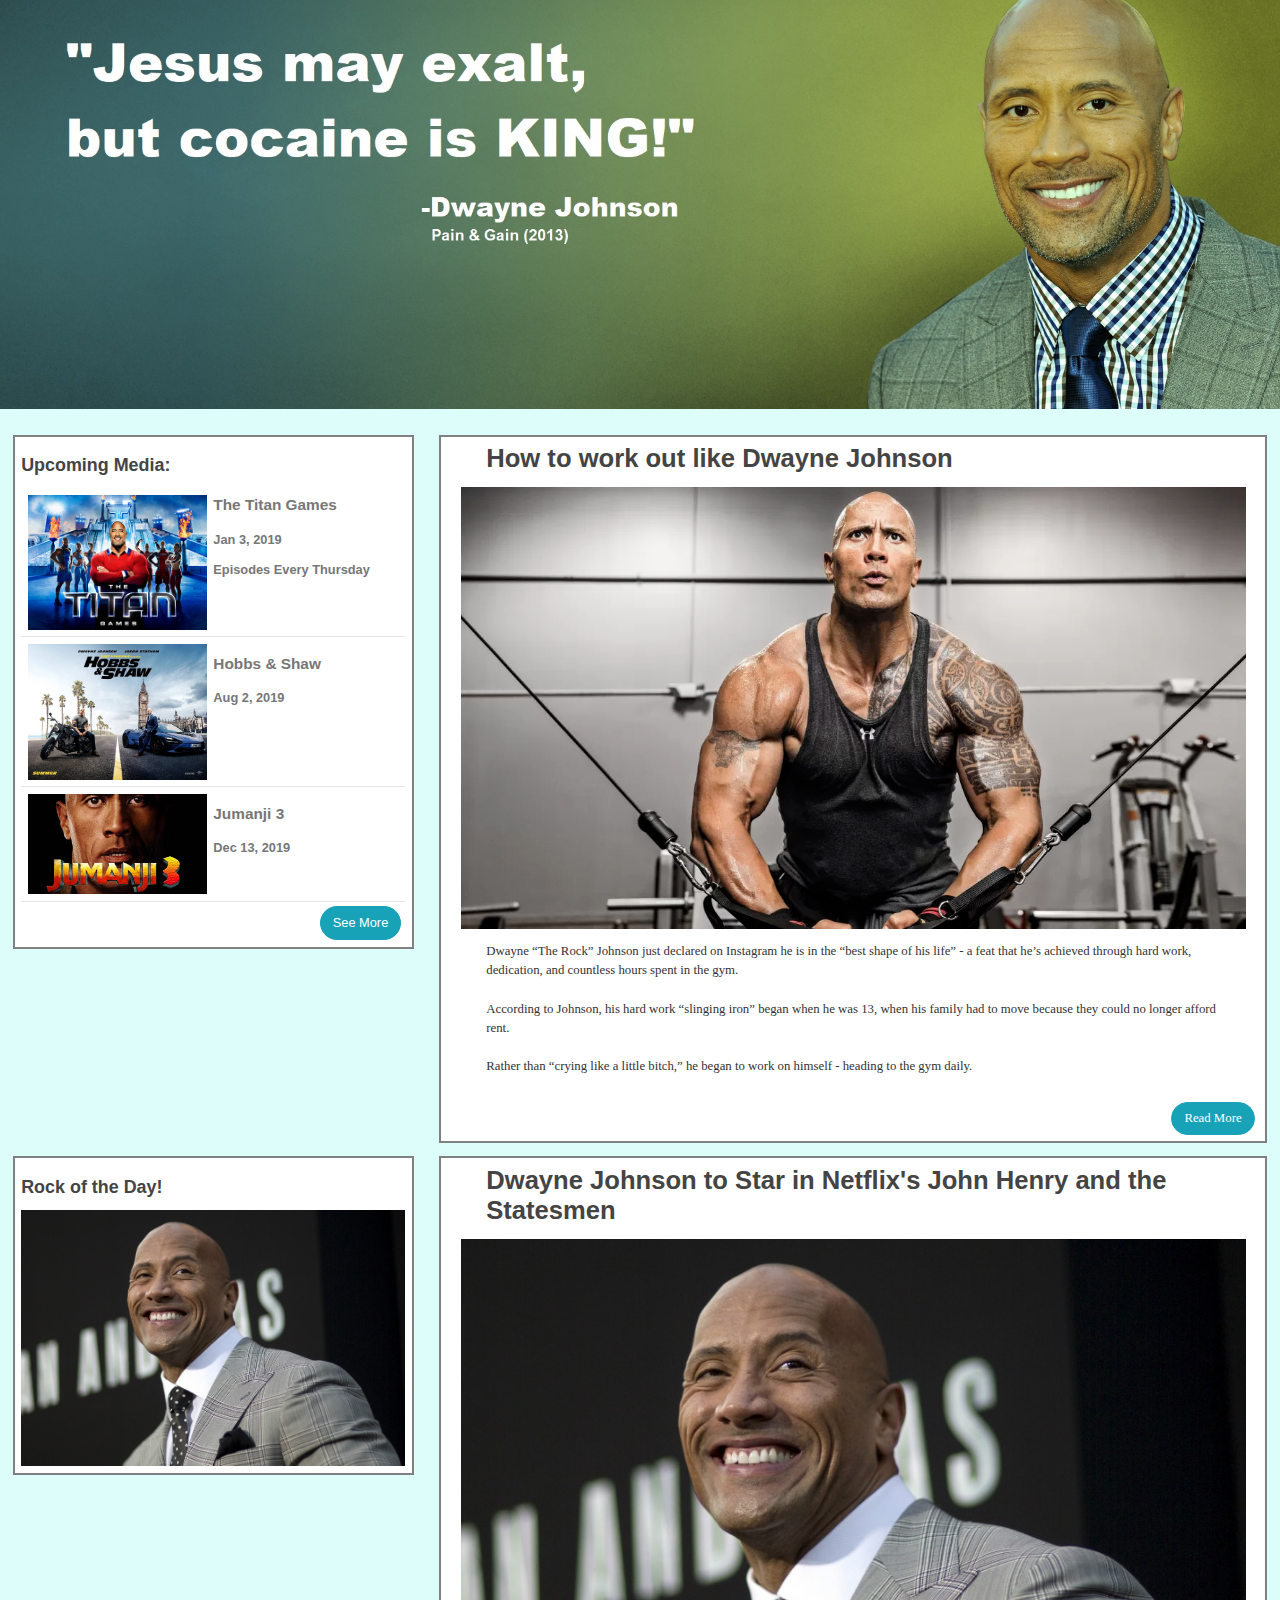
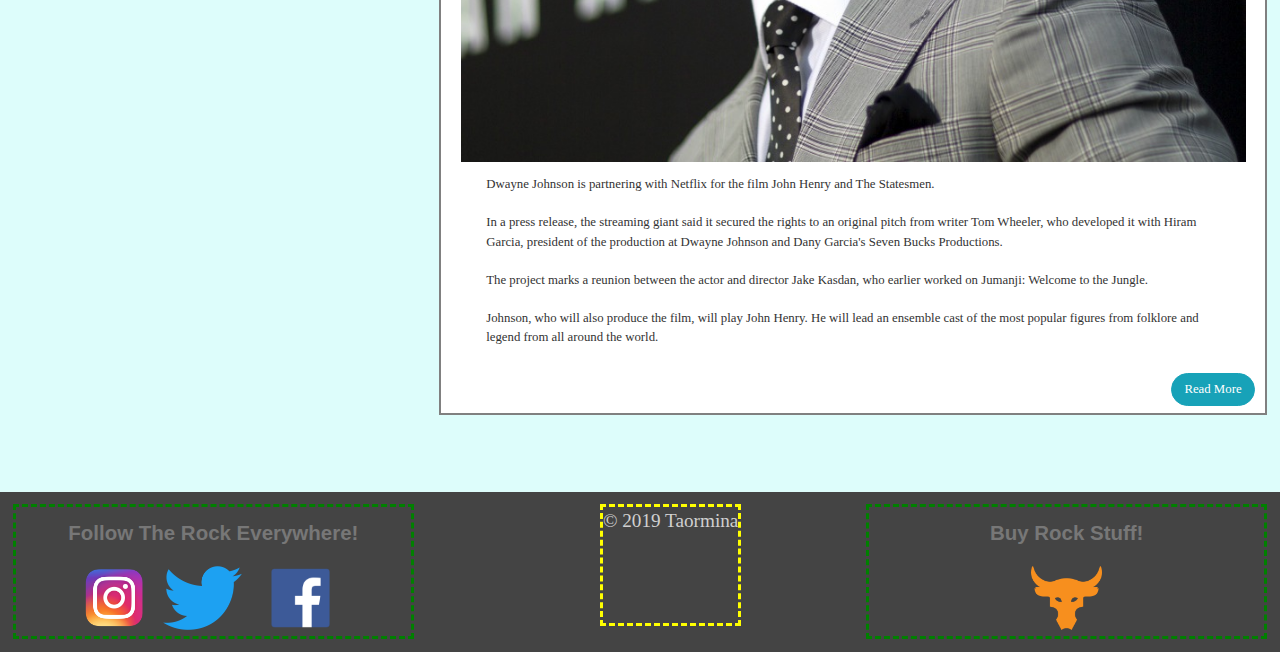
==== commit 20973fc5: "Fixes button sizes for mobile" ====
--- a/main.html
+++ b/main.html
@@ -60,7 +60,7 @@
             <hr>
 
             <a class="link more" target="_blank" href="https://www.google.com/search?q=dwayne+johnson+upcoming+movies&oq=dwayne+johnson+upcoming+movies&aqs=chrome.0.69i59j0l5.4407j0j7&sourceid=chrome&ie=UTF-8">
-              <button type="button" class="btn btn-info">See More <i class="fas fa-external-link-alt"></i></button>
+              <button type="button" class="btn btn-info btn-fix">See More <i class="fas fa-external-link-alt"></i></button>
             </a>
         </div>
       </div>
--- a/css/style.css
+++ b/css/style.css
@@ -123,9 +123,9 @@
 }
 .social{
   width: auto;
-  height: 75px;
+  height: 6vw;
 /*  float: left;*/
-  padding: .5em .5em .5em .5em;
+  padding: .5vw;
 }
 /*-- Styles Links in Pages--*/
 a:link, a:visited {
@@ -146,8 +146,8 @@
 }
 .btn{
   border-radius: 40px;
-  font-size:80%;
-  line-height: 1vw;
+  font-size:100%;
+  line-height: 1.5vw;
 }
 .fa-external-link-alt{
   font-size: .75em;
@@ -182,32 +182,51 @@
    width:100%;
    height: auto;   /* Height of the footer */
    background:#444;
-   border: 3px red solid;
 }
 .grid-container-foot {
   grid-template-areas:
                       "foot1 foot2 foot3";
-  border: 3px blue solid;
-  padding: 1em;
+  padding: 1vw;
   display: grid;
-  grid-gap: 1em 2em;
+  grid-gap: 1vw 2vw;
   grid-template-columns: repeat(3, 1fr);
 }
 .foot1 {
   grid-area: foot1;
+  border: 3px green dashed;
 }
 .foot2 {
   grid-area: foot2;
-  position: absolute;
+/*  position: absolute;*/
   bottom: 0;
-  margin-left: 50%;
+  margin-left: 40%;
+  border: 3px yellow dashed;
+  font-size: 1.5vw;
 }
 .foot3 {
   grid-area: foot3;
+  border: 3px green dashed;
 }
 /*-- changes header and article width on small screens --*/
 @media screen and (max-width: 768px) {
   header {width: 96%;}
   article {width: 96%;}
-  body {background-color: red; font-size: 2vw;}
-}
+  body {/*background-color: red*/; font-size: 2vw;}
+  .btn {font-size:120%;}
+  .btn-fix{font-size: 200%;}
+
+  .grid-container-foot{display: flex; /*-- sets the display mode--*/
+    flex-direction: column; /*-- sets direction row or column --*/
+    justify-content: around; /*-- aligns content on main axis --*/
+    flex-wrap: no-wrap; /*-- determines whether content wraps or not --*/}
+  .foot1 {order: 1;}
+  .foot2{order:3; font-size: 3vw;}
+  .foot3{order: 2;}
+  /*.grid-container-foot{grid-template-areas:
+                        "foot1"
+                        "foot3"
+                        "foot2";
+                      grid-template-rows: repeat(3, 1fr);}
+  .foot2 {position: absolute;
+    top: 0;}*/
+}
